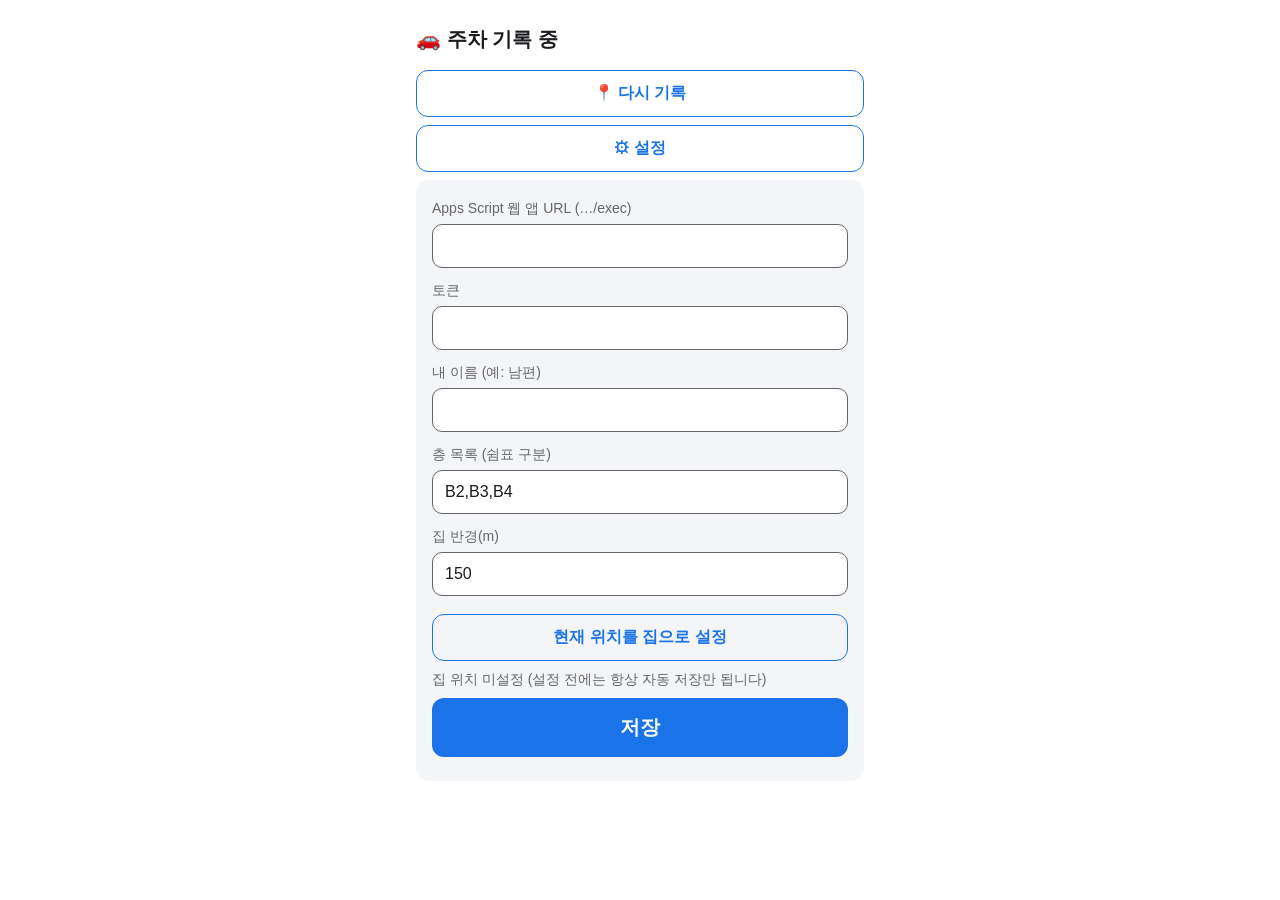
==== rec/index.html @ 0ee9c157 "Split into view app and auto-record app; viewing no longer records Co-Authored-By: Claude Sonnet 5.5" ====
<!doctype html>
<html lang="ko">
<head>
<meta charset="utf-8">
<meta name="viewport" content="width=device-width,initial-scale=1">
<title>주차 기록</title>
<link rel="manifest" href="manifest.webmanifest">
<meta name="theme-color" content="#1a73e8">
<link rel="icon" href="../icon-192.png">
<link rel="apple-touch-icon" href="../icon-192.png">
<link rel="stylesheet" href="../style.css">
</head>
<body>
<h1>🚗 주차 기록 중</h1>

<!-- 진행 상태 -->
<div class="card" id="run" hidden>
  <div id="msg" class="big">위치 확인 중…</div>
  <div id="sub" class="mut"></div>
  <div id="floorBox" hidden>
    <p class="mut">몇 층에 주차했나요?</p>
    <div class="floors" id="floors"></div>
  </div>
  <button class="sec" id="retry" hidden>다시 시도</button>
</div>

<!-- 최근 기록 -->
<div class="card" id="last" hidden>
  <div class="mut">가장 최근 주차</div>
  <div class="big" id="lastFloor"></div>
  <div class="mut" id="lastInfo"></div>
  <a class="btn sec" id="lastMap" target="_blank" rel="noopener">지도에서 보기</a>
</div>

<button class="sec" id="again">📍 다시 기록</button>
<button class="sec" id="toSetup">⚙ 설정</button>

<!-- 설정 -->
<div class="card" id="setup" hidden>
  <label>Apps Script 웹 앱 URL (…/exec)</label><input id="u" inputmode="url" autocapitalize="off">
  <label>토큰</label><input id="t" autocapitalize="off">
  <label>내 이름 (예: 남편)</label><input id="who">
  <label>층 목록 (쉼표 구분)</label><input id="fl">
  <label>집 반경(m)</label><input id="rad" inputmode="numeric">
  <button class="sec" id="setHome">현재 위치를 집으로 설정</button>
  <div class="mut" id="homeInfo"></div>
  <button id="save">저장</button>
</div>

<script>window.PARK_AUTO=true;window.PARK_SW='../sw.js';</script>
<script src="../app.js"></script>
</body>
</html>
---- style.css ----
:root { --bg:#fff; --fg:#1b1b1f; --mut:#666; --card:#f3f5f9; --pri:#1a73e8; --ok:#188038; }
  @media (prefers-color-scheme: dark) {
    :root { --bg:#14161a; --fg:#eceef2; --mut:#9aa0aa; --card:#21242b; --pri:#6ea8ff; --ok:#5bd17f; }
  }
  * { box-sizing: border-box; }
  body { margin:0; padding:16px; background:var(--bg); color:var(--fg);
         font:16px/1.5 -apple-system,"Noto Sans KR",sans-serif; max-width:480px; margin:auto; }
  h1 { font-size:20px; margin:8px 0 16px; }
  .card { background:var(--card); border-radius:14px; padding:16px; margin-bottom:14px; }
  .big { font-size:22px; font-weight:700; }
  .mut { color:var(--mut); font-size:14px; }
  .ok { color:var(--ok); font-weight:700; }
  button, .btn { display:block; width:100%; padding:16px; margin:8px 0; border:0; border-radius:12px;
         background:var(--pri); color:#fff; font-size:20px; font-weight:700; text-align:center; text-decoration:none; }
  button.sec, .btn.sec { background:transparent; color:var(--pri); border:1.5px solid var(--pri); font-size:16px; padding:12px; }
  .floors { display:grid; grid-template-columns:repeat(3,1fr); gap:10px; }
  .floors button { font-size:26px; padding:22px 0; margin:0; }
  input { width:100%; padding:12px; margin:4px 0 10px; font-size:16px; border-radius:10px;
          border:1px solid var(--mut); background:var(--bg); color:var(--fg); }
  label { font-size:14px; color:var(--mut); }
  [hidden] { display:none !important; }
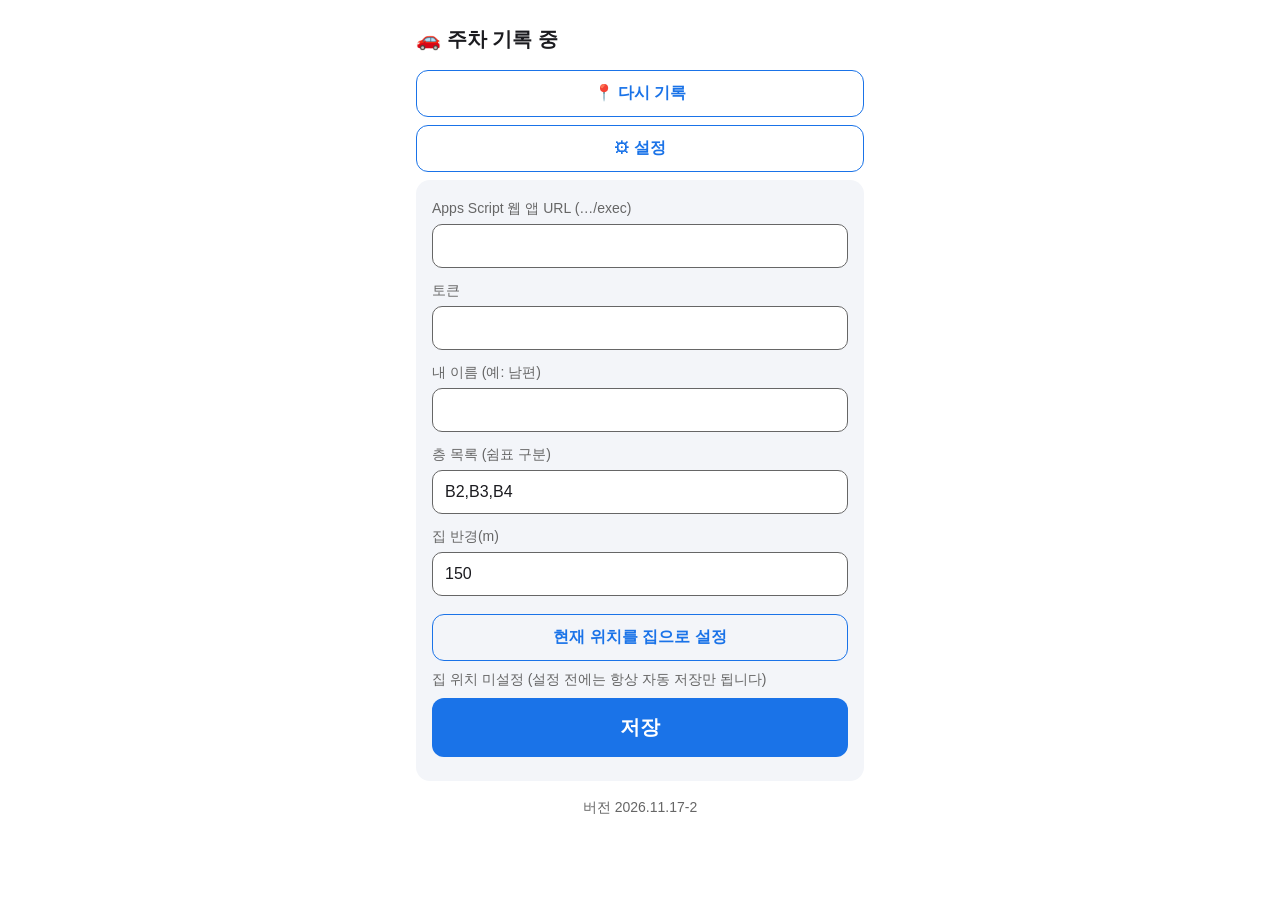
==== commit 26f15cef: "auto: publish web 2026-11-17 19:00 Co-Authored-By: Claude Sonnet 5.5 <noreply@anthropic.com>" ====
--- a/rec/index.html
+++ b/rec/index.html
@@ -8,7 +8,7 @@
 <meta name="theme-color" content="#1a73e8">
 <link rel="icon" href="../icon-192.png">
 <link rel="apple-touch-icon" href="../icon-192.png">
-<link rel="stylesheet" href="../style.css">
+<link rel="stylesheet" href="../style.css?v=2026.11.17-2">
 </head>
 <body>
 <h1>🚗 주차 기록 중</h1>
@@ -32,6 +32,12 @@
   <a class="btn sec" id="lastMap" target="_blank" rel="noopener">지도에서 보기</a>
 </div>
 
+<!-- 최근 기록 목록 -->
+<div class="card" id="hist" hidden>
+  <div class="mut">최근 기록 (탭하면 지도)</div>
+  <ul id="histList"></ul>
+</div>
+
 <button class="sec" id="again">📍 다시 기록</button>
 <button class="sec" id="toSetup">⚙ 설정</button>
 
@@ -48,6 +54,7 @@
 </div>
 
 <script>window.PARK_AUTO=true;window.PARK_SW='../sw.js';</script>
-<script src="../app.js"></script>
+<div class="mut" id="ver" style="text-align:center;margin-top:16px"></div>
+<script src="../app.js?v=2026.11.17-2"></script>
 </body>
 </html>
--- a/style.css
+++ b/style.css
@@ -19,3 +19,6 @@
           border:1px solid var(--mut); background:var(--bg); color:var(--fg); }
   label { font-size:14px; color:var(--mut); }
   [hidden] { display:none !important; }
+#histList { padding-left:18px; margin:6px 0 0; }
+#histList li { margin:8px 0; }
+#histList a { color:var(--fg); text-decoration:none; }
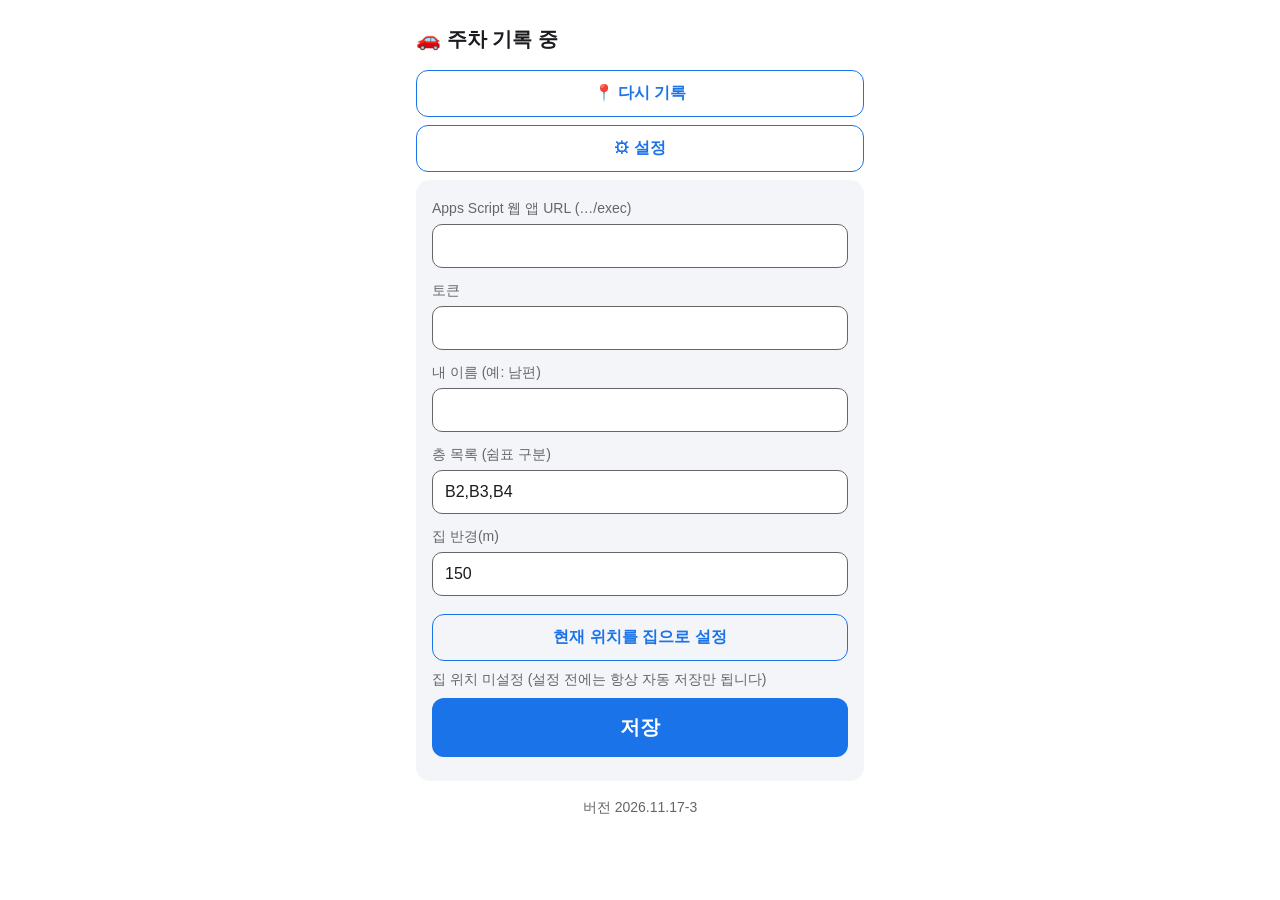
==== commit f3c2a098: "auto: publish web 2026-11-17 19:03 Co-Authored-By: Claude Sonnet 5.5 <noreply@anthropic.com>" ====
--- a/rec/index.html
+++ b/rec/index.html
@@ -8,7 +8,7 @@
 <meta name="theme-color" content="#1a73e8">
 <link rel="icon" href="../icon-192.png">
 <link rel="apple-touch-icon" href="../icon-192.png">
-<link rel="stylesheet" href="../style.css?v=2026.11.17-2">
+<link rel="stylesheet" href="../style.css?v=2026.11.17-3">
 </head>
 <body>
 <h1>🚗 주차 기록 중</h1>
@@ -29,6 +29,10 @@
   <div class="mut">가장 최근 주차</div>
   <div class="big" id="lastFloor"></div>
   <div class="mut" id="lastInfo"></div>
+  <div id="lastFloorBox" hidden>
+    <div class="mut" style="margin-top:10px">층 입력 / 수정</div>
+    <div class="floors small" id="lastFloors"></div>
+  </div>
   <a class="btn sec" id="lastMap" target="_blank" rel="noopener">지도에서 보기</a>
 </div>
 
@@ -55,6 +59,6 @@
 
 <script>window.PARK_AUTO=true;window.PARK_SW='../sw.js';</script>
 <div class="mut" id="ver" style="text-align:center;margin-top:16px"></div>
-<script src="../app.js?v=2026.11.17-2"></script>
+<script src="../app.js?v=2026.11.17-3"></script>
 </body>
 </html>
--- a/style.css
+++ b/style.css
@@ -22,3 +22,4 @@
 #histList { padding-left:18px; margin:6px 0 0; }
 #histList li { margin:8px 0; }
 #histList a { color:var(--fg); text-decoration:none; }
+.floors.small button { font-size:18px; padding:12px 0; }
